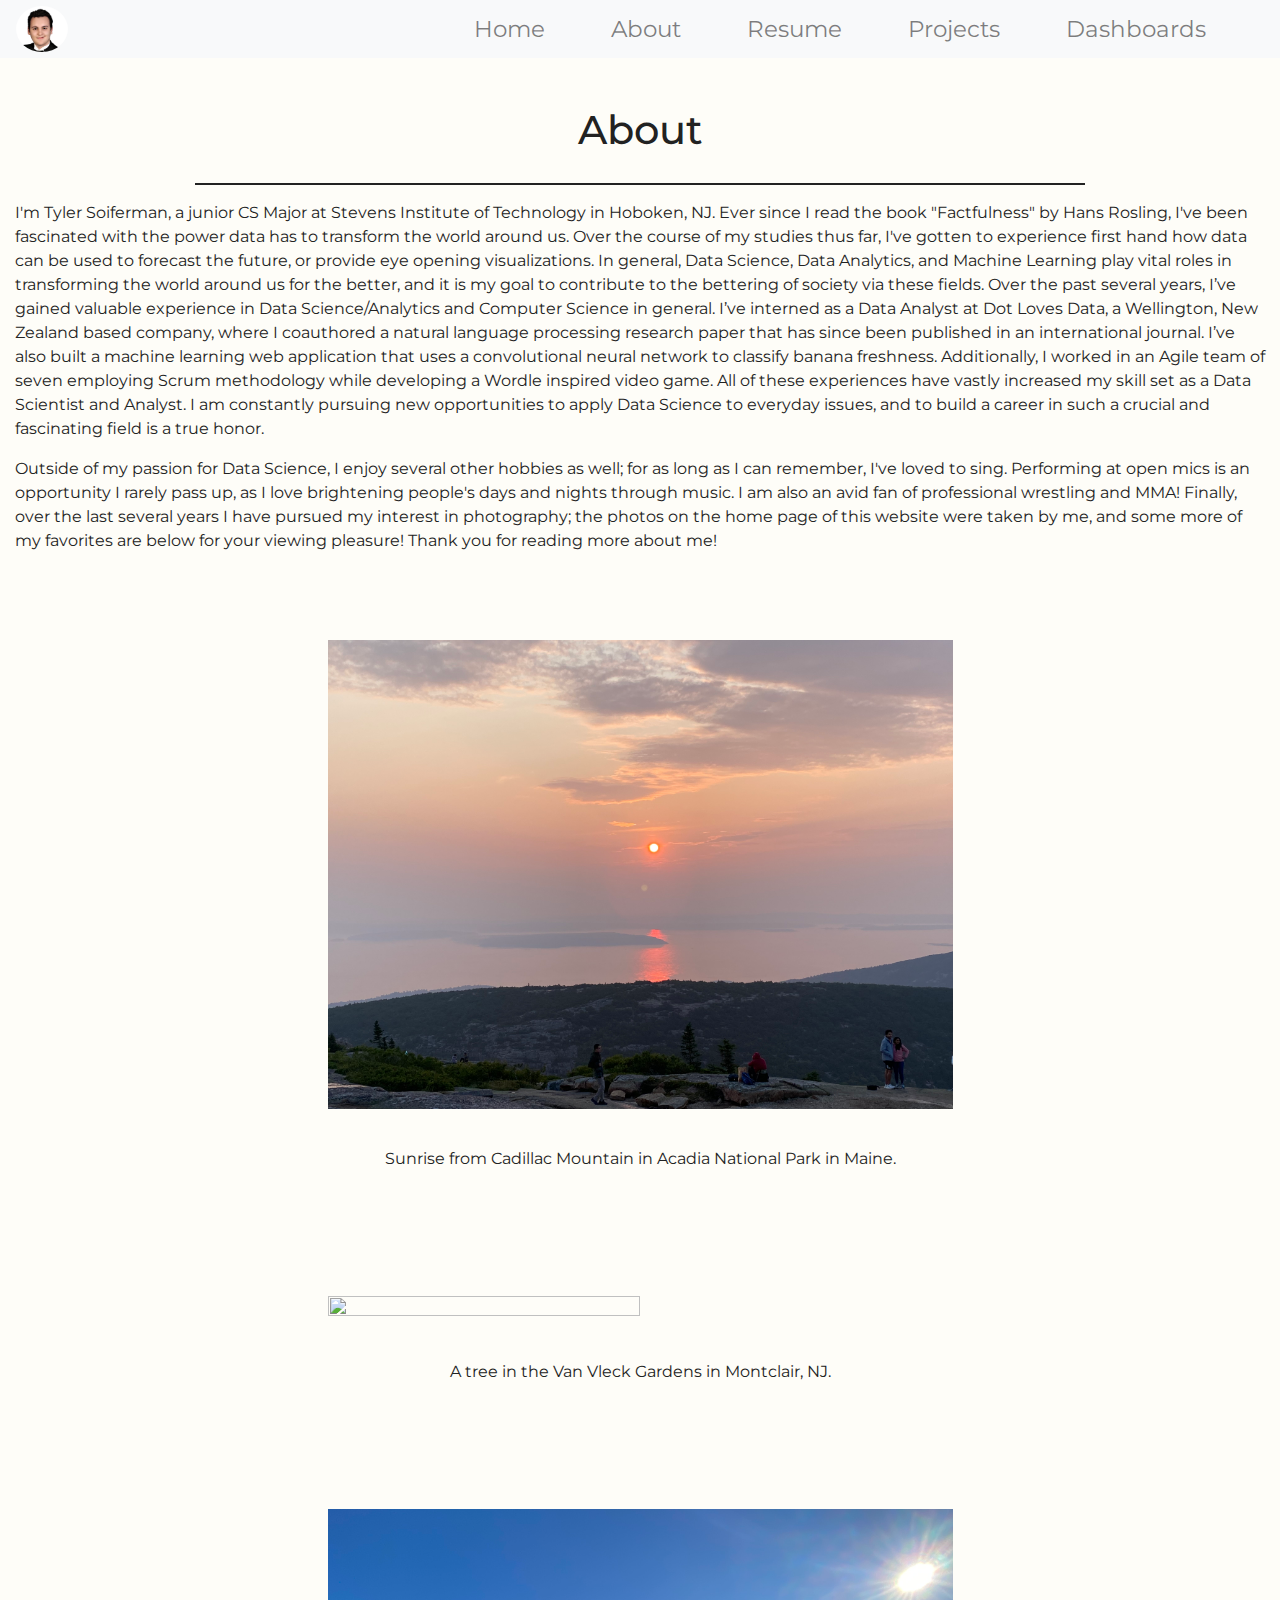
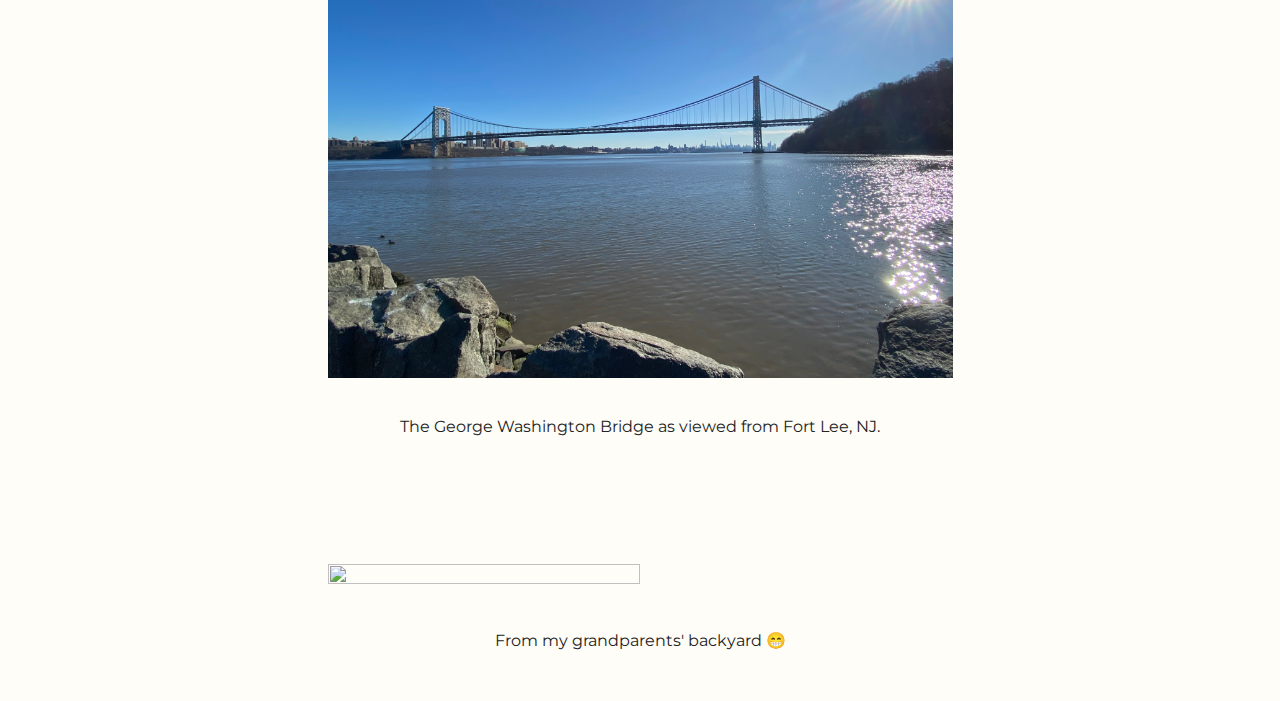
==== about.html @ bee8f0e6 "changes made" ====
<!DOCTYPE html>
<html lang="en">
<head>
	<meta charset="utf-8">
	<meta name="viewport" content="width=device-width, initial-scale=1">
	<title>Tyler Soiferman</title>
	<link rel="stylesheet" href="https://maxcdn.bootstrapcdn.com/bootstrap/4.0.0/css/bootstrap.min.css">
	<script src="https://ajax.googleapis.com/ajax/libs/jquery/3.3.1/jquery.min.js"></script>
	<script src="https://cdnjs.cloudflare.com/ajax/libs/popper.js/1.12.9/umd/popper.min.js"></script>
	<script src="https://maxcdn.bootstrapcdn.com/bootstrap/4.0.0/js/bootstrap.min.js"></script>
	<script src="https://use.fontawesome.com/releases/v5.0.8/js/all.js"></script>
	<link href="style.css" rel="stylesheet">
</head>
<body>

<nav class="navbar navbar-expand-md navbar-light bg-light sticky-top">
<div class="container-fluid">
	<a class="navbar-brand" href="#"><img src="Images/profile (2).PNG"></a>
	<button class="navbar-toggler" type="button" data-toggle="collapse"
	data-target="#navbarResponsive">
		<span class="navbar-toggler-icon"></span>
	</button>
	<div class="collapse navbar-collapse" id="navbarResponsive">
		<ul class="navbar-nav ml-auto">
			<li class="nav-item">
				<a class="nav-link" href="index.html">Home</a>
			</li>
			<li class="nav-item">
				<a class="nav-link" href="#">About</a>
			</li>
			<li class="nav-item">
				<a class="nav-link" href="resume.html">Resume</a>
			</li>
			<li class="nav-item">
				<a class="nav-link" href="projects.html">Projects</a>
			</li>
			<li class="nav-item">
				<a class="nav-link" href="dashboards.html">Dashboards</a>
			</li>
		</ul>
	</div>
</div>
</nav>

<div class="container-fluid padding">
    <div class="row welcome text-center">
        <div class="col-12">
            <h1 class="diplay-4">About</h1>
        </div>
        <hr>
    </div>
    <div class="about-blurbs">
        <p class="about-section1">I'm Tyler Soiferman, a junior CS Major at Stevens Institute of Technology in Hoboken, NJ. Ever since I read the book "Factfulness" by Hans Rosling, I've been fascinated with the power data has to transform the world around us. Over the course of my studies thus far, I've gotten to experience first hand how data can be used to forecast the future, or provide eye opening visualizations. In general, Data Science, Data Analytics, and Machine Learning play vital roles in transforming the world around us for the better, and it is my goal to contribute to the bettering of society via these fields. Over the past several years, I’ve gained valuable experience in Data Science/Analytics and Computer Science in general. I’ve interned as a Data Analyst at Dot Loves Data, a Wellington, New Zealand based company, where I coauthored a natural language processing research paper that has since been published in an international journal. I’ve also built a machine learning web application that uses a convolutional neural network to classify banana freshness. Additionally, I worked in an Agile team of seven employing Scrum methodology while developing a Wordle inspired video game. All of these experiences have vastly increased my skill set as a Data Scientist and Analyst. I am constantly pursuing new opportunities to apply Data Science to everyday issues, and to build a career in such a crucial and fascinating field is a true honor.</p>
        <p class="about-section2">Outside of my passion for Data Science, I enjoy several other hobbies as well; for as long as I can remember, I've loved to sing. Performing at open mics is an opportunity I rarely pass up, as I love brightening people's days and nights through music. I am also an avid fan of professional wrestling and MMA! Finally, over the last several years I have pursued my interest in photography; the photos on the home page of this website were taken by me, and some more of my favorites are below for your viewing pleasure! Thank you for reading more about me!</p>
        <div class="the_img1"><img class="add-img" src="Images/Sunset.jpg"></div>
        <p class="caption">Sunrise from Cadillac Mountain in Acadia National Park in Maine.</p>
        <div class="the_img3"><img class="add-img" src="Images/IMG_1272.jpg"></div>
        <p class="caption">A tree in the Van Vleck Gardens in Montclair, NJ.</p>
        <div class="the_img2"><img class="add-img" src="Images/IMG_1637.jpg"></div>
        <p class="caption">The George Washington Bridge as viewed from Fort Lee, NJ.</p>
        <div class="the_img4"><img class="add-img" src="Images/IMG_0801[39].jpg"></div>
        <p class="caption">From my grandparents' backyard 😁</p>
    </div>
    
    </div>

</body>
</html>
---- style.css ----
@import url('https://fonts.googleapis.com/css2?family=Montserrat:wght@500&display=swap');

html, body {
  height: 100%;
  width: 100%;
  font-family: Montserrat, sans-serif;;
  color: #222;
  background-color: #fefdf8;
}

.dashheader {
  display: flex;
  justify-content: center;
}

.dashboard {
  display: flex;
  justify-content: center;
}

.stockD {
  display: flex;
  justify-content: center;
  height: 400px;
  width: 650px;
}

.card-text-header {
  font-size: 1.5em;
  font-weight: bold;
}

.resume-png {
  display: block;
  margin-left: auto;
  margin-right: auto;
  width: 50%;
}

.add-img {
  display: block;
  margin-left: auto;
  margin-right: auto;
  height: 50%;
  width: 50%;
}

.caption {
  text-align: center;
}

.the_img1 {
  margin-top: 7%;
  margin-bottom: 3%;
}

.the_img2 {
  margin-top: 10%;
  margin-bottom: 3%;
}

.the_img3 {
  margin-top: 10%;
  margin-bottom: 3%;
}

.the_img4 {
  margin-top: 10%;
  margin-bottom: 3%;
}

.navbar {
  padding: .05rem;
}
.navbar-nav li {
  padding-right: 50px;
  color: #000;
}
.nav-link {
  font-size: 1.45em !important;
  color: #000;
}

.navbar-brand img {
  position: relative;
  width: 12%;
  height: 12%;
  top: 0.5%;
  border-radius: 50%;
}

.carousel-inner img {
  width: 100%;
  height: 100%;
}
.carousel-caption {
  position: absolute;
  top: 60%;
  transform: translateY(-60%)
}
.carousel-caption h1 {
  font-size: 350%;
  text-shadow: 2px 2px 10px #000;
  text-emphasis: 50px;
  background-color: rgba(0, 0, 0, 0.612);
}
.carousel-caption h3 {
  font-size: 200%;
  font-weight: 500;
  text-shadow: 2px 2px 10px #000;
  padding-bottom: 1rem;
  background-color: rgba(0, 0, 0, 0.612);
}

.btn {
  background-color: #222;
  border: 1px solid #fff;
}

.btn:hover {
  background-color: rgb(103, 96, 96);
  border: 1px solid #fff;
}


.jumbotron {
  background-color: #222;
  padding: 0.5rem;
  border-radius: 0;
}
.padding {
  padding-bottom: 2rem;
}
.welcome {
  width: 75%;
  margin: 0 auto;
  padding-top: 2rem;
}
.welcome hr {
  border-top: 2px solid #222;
  width: 95%;
  margin-top: .3rem;
  margin-bottom: 1rem;
}
.fa-globe {
  color: rgb(32, 35, 235)
}
.fa-chart-bar {
  color: rgb(37, 179, 37)
}
.fa-briefcase {
  color: rgb(151, 76, 6)
}
.fa-globe, .fa-chart-bar, .fa-briefcase {
  font-size: 4em;
  margin: 1rem;
}

.col-lg-6 img {
  border-radius: 50px;
}

.social a {
  font-size: 4.5em;
  padding: 3rem;
}
.fa-github {
  color: #000;
}
.fa-linkedin {
  color: rgb(22, 115, 238);
}
.fa-envelope {
  color: rgb(7, 47, 100);
}
.fa-github:hover,
.fa-linkedin:hover,
.fa-envelope:hover {
  color: #d5d5d5
}
footer {
  background-color: #222;
  color: #fff;
}
hr.light {
  border-top: 1px solid #d5d5d5;
  width: 75%;
  margin-top: 0.8rem;
  margin-bottom: 1rem;
}





/*---Media Queries --*/
@media (max-width: 992px) {
  .navbar-brand img {
    position: relative;
    width: 50%;
    height: 50%;
    top: 0.5%;
    border-radius: 50%;
  }
  .social a {
    font-size: 4em;
    padding: 2rem;
  }
  }
@media (max-width: 768px) {
  .navbar {
    padding: .5rem;
  }
  .navbar-brand img {
    display: none;
  }
  .carousel-caption {
    top: 45%;
  }
  .carousel-caption h1 {
    font-size: 300%;
  }
  .carousel-caption h3 {
    font-size: 150%;
    font-weight: 500;
  }
  .carousel-caption .btn {
    font-size: 95%;
    padding: 8px 14px;
  }
  .display-4 {
    font-size: 200%;
  }
  .social a {
    font-size: 2.5em;
    padding: 1.2rem;
  }
  .stockD {
    display: flex;
    justify-content: center;
    height: 300px;
    width: 400px;
  }
}
@media (max-width: 576px) {
  .navbar {
    padding: .5rem;
  }
  .navbar-brand img {
    display: none;
  }
  .carousel-caption {
    top: 40%;
  }
  .carousel-caption h1 {
    font-size: 250%;
  }
  .carousel-caption h3 {
    font-size: 110%;
    font-weight: 500;
  }
  .carousel-caption .btn {
    font-size: 90%;
    padding: 4px 8px;
  }
  .carousel-indicators {
    display: none;
  }
  .display-4 {
    font-size: 160%;
  }
  .social a {
    font-size: 3.0em;
    padding: 0.7rem;
  }
  .stockD {
    display: flex;
    justify-content: center;
    height: 300px;
    width: 400px;
  }
}

.carousel-item {
  transition: -webkit-transform 0.5s ease;
  transition: transform 0.5s ease;
  transition: transform 0.5s ease, -webkit-transform 0.5s ease;
  -webkit-backface-visibility: visible;
  backface-visibility: visible;
}

figure {
  position: relative;
  width: 100%;
  height: 60%;
  margin: 0!important;
}
.fixed-wrap {
  clip: rect(0, auto, auto, 0);
  position: absolute;
  top: 0;
  left: 0;
  width: 100%;
  height: 100%;
}
#fixed {
  background-image: url('img/mac.png');
  position: fixed;
  display: block;
  top: 0;
  left: 0;
  width: 100%;
  height: 100%;
  background-size: cover;
  background-position: center center;
  -webkit-transform: translateZ(0);
          transform: translateZ(0);
  will-change: transform;
}

[class*="col-"] {
    padding: 1rem;
}
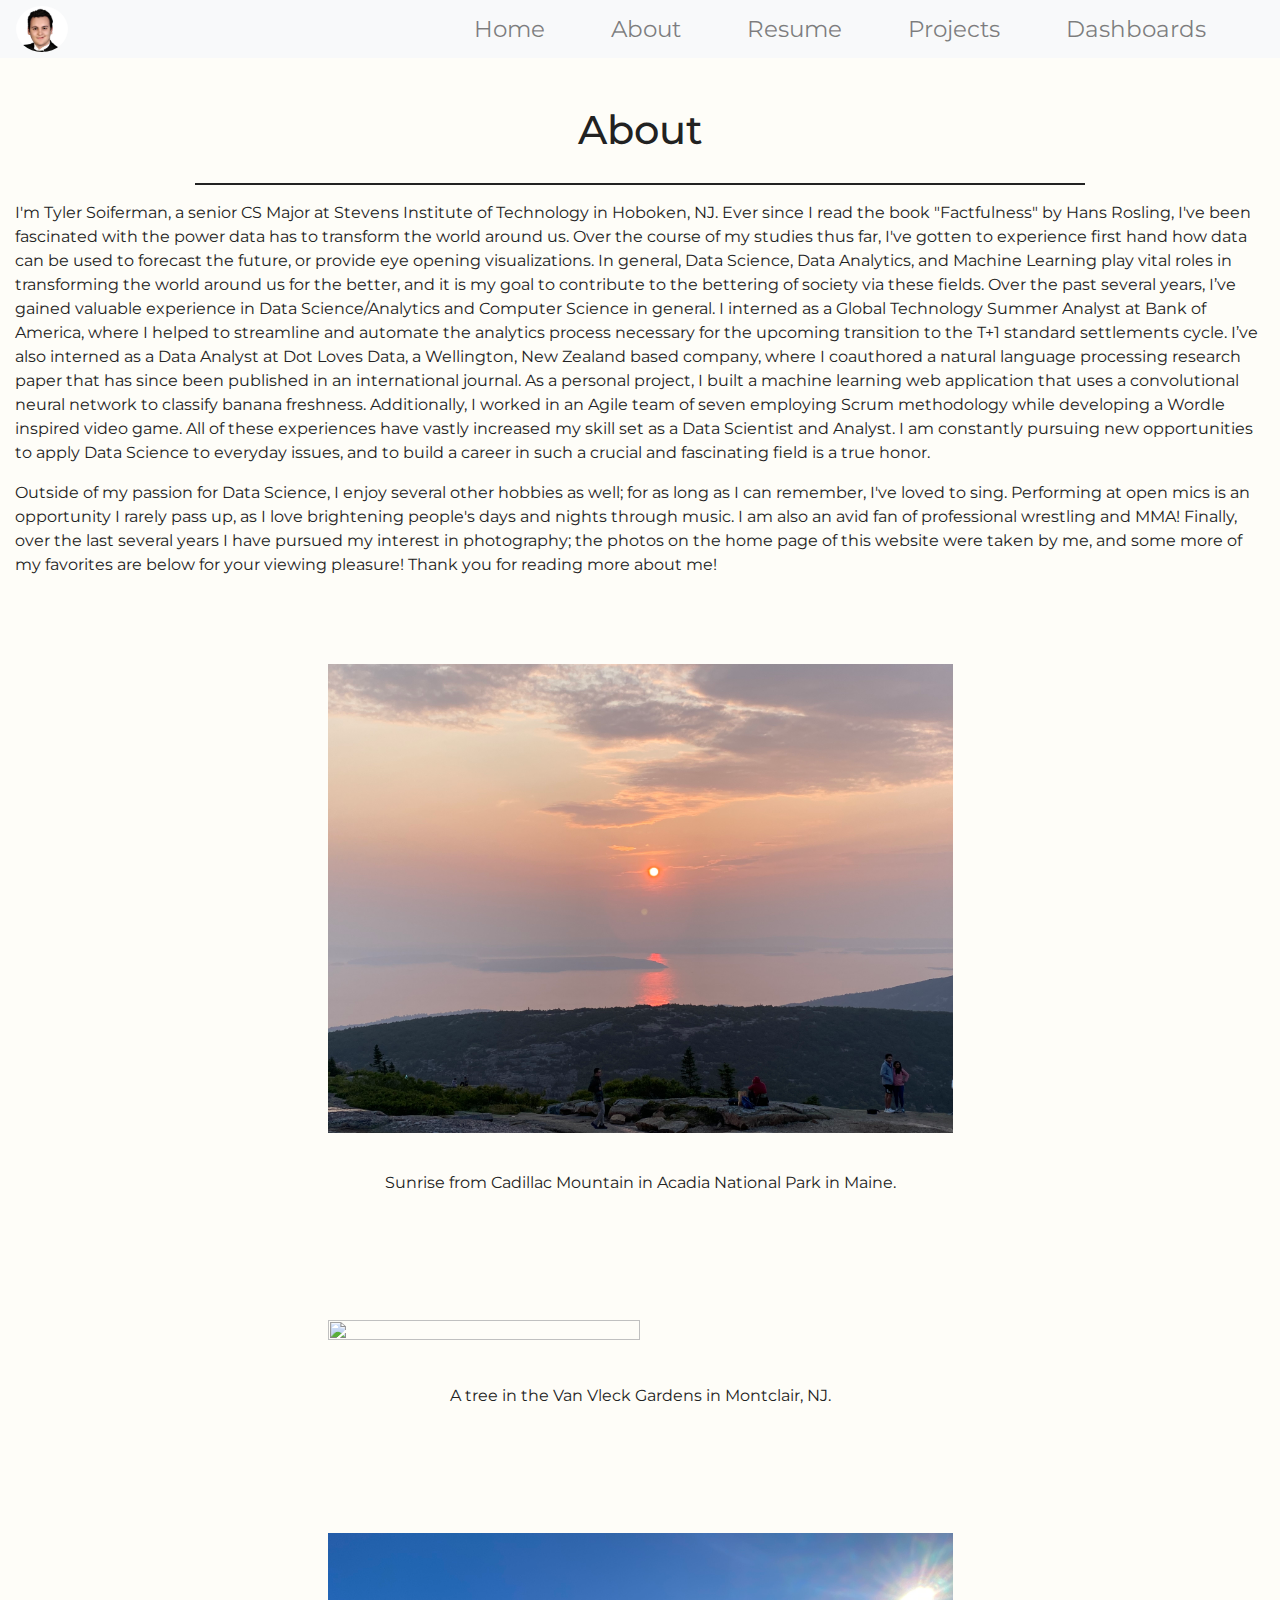
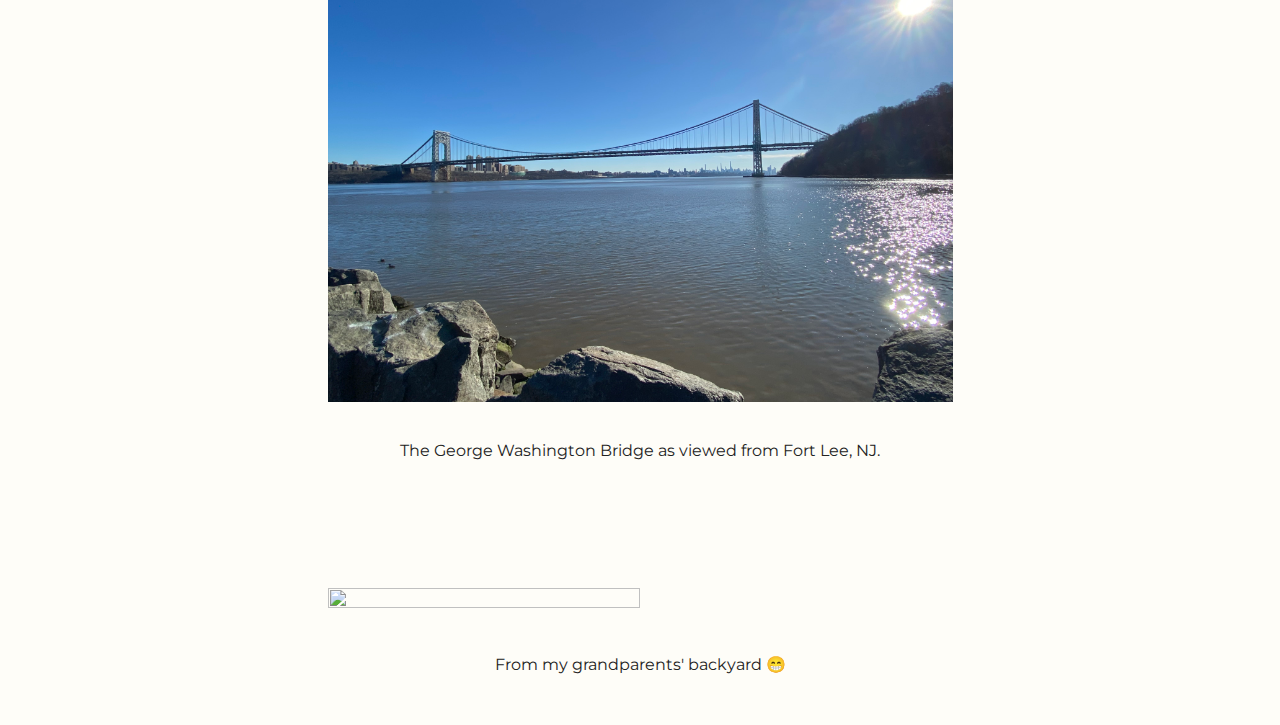
==== commit f5ddfa6d: "changed about page" ====
--- a/about.html
+++ b/about.html
@@ -50,7 +50,7 @@
         <hr>
     </div>
     <div class="about-blurbs">
-        <p class="about-section1">I'm Tyler Soiferman, a junior CS Major at Stevens Institute of Technology in Hoboken, NJ. Ever since I read the book "Factfulness" by Hans Rosling, I've been fascinated with the power data has to transform the world around us. Over the course of my studies thus far, I've gotten to experience first hand how data can be used to forecast the future, or provide eye opening visualizations. In general, Data Science, Data Analytics, and Machine Learning play vital roles in transforming the world around us for the better, and it is my goal to contribute to the bettering of society via these fields. Over the past several years, I’ve gained valuable experience in Data Science/Analytics and Computer Science in general. I’ve interned as a Data Analyst at Dot Loves Data, a Wellington, New Zealand based company, where I coauthored a natural language processing research paper that has since been published in an international journal. I’ve also built a machine learning web application that uses a convolutional neural network to classify banana freshness. Additionally, I worked in an Agile team of seven employing Scrum methodology while developing a Wordle inspired video game. All of these experiences have vastly increased my skill set as a Data Scientist and Analyst. I am constantly pursuing new opportunities to apply Data Science to everyday issues, and to build a career in such a crucial and fascinating field is a true honor.</p>
+        <p class="about-section1">I'm Tyler Soiferman, a senior CS Major at Stevens Institute of Technology in Hoboken, NJ. Ever since I read the book "Factfulness" by Hans Rosling, I've been fascinated with the power data has to transform the world around us. Over the course of my studies thus far, I've gotten to experience first hand how data can be used to forecast the future, or provide eye opening visualizations. In general, Data Science, Data Analytics, and Machine Learning play vital roles in transforming the world around us for the better, and it is my goal to contribute to the bettering of society via these fields. Over the past several years, I’ve gained valuable experience in Data Science/Analytics and Computer Science in general. I interned as a Global Technology Summer Analyst at Bank of America, where I helped to streamline and automate the analytics process necessary for the upcoming transition to the T+1 standard settlements cycle. I’ve also interned as a Data Analyst at Dot Loves Data, a Wellington, New Zealand based company, where I coauthored a natural language processing research paper that has since been published in an international journal. As a personal project, I built a machine learning web application that uses a convolutional neural network to classify banana freshness. Additionally, I worked in an Agile team of seven employing Scrum methodology while developing a Wordle inspired video game. All of these experiences have vastly increased my skill set as a Data Scientist and Analyst. I am constantly pursuing new opportunities to apply Data Science to everyday issues, and to build a career in such a crucial and fascinating field is a true honor.</p>
         <p class="about-section2">Outside of my passion for Data Science, I enjoy several other hobbies as well; for as long as I can remember, I've loved to sing. Performing at open mics is an opportunity I rarely pass up, as I love brightening people's days and nights through music. I am also an avid fan of professional wrestling and MMA! Finally, over the last several years I have pursued my interest in photography; the photos on the home page of this website were taken by me, and some more of my favorites are below for your viewing pleasure! Thank you for reading more about me!</p>
         <div class="the_img1"><img class="add-img" src="Images/Sunset.jpg"></div>
         <p class="caption">Sunrise from Cadillac Mountain in Acadia National Park in Maine.</p>
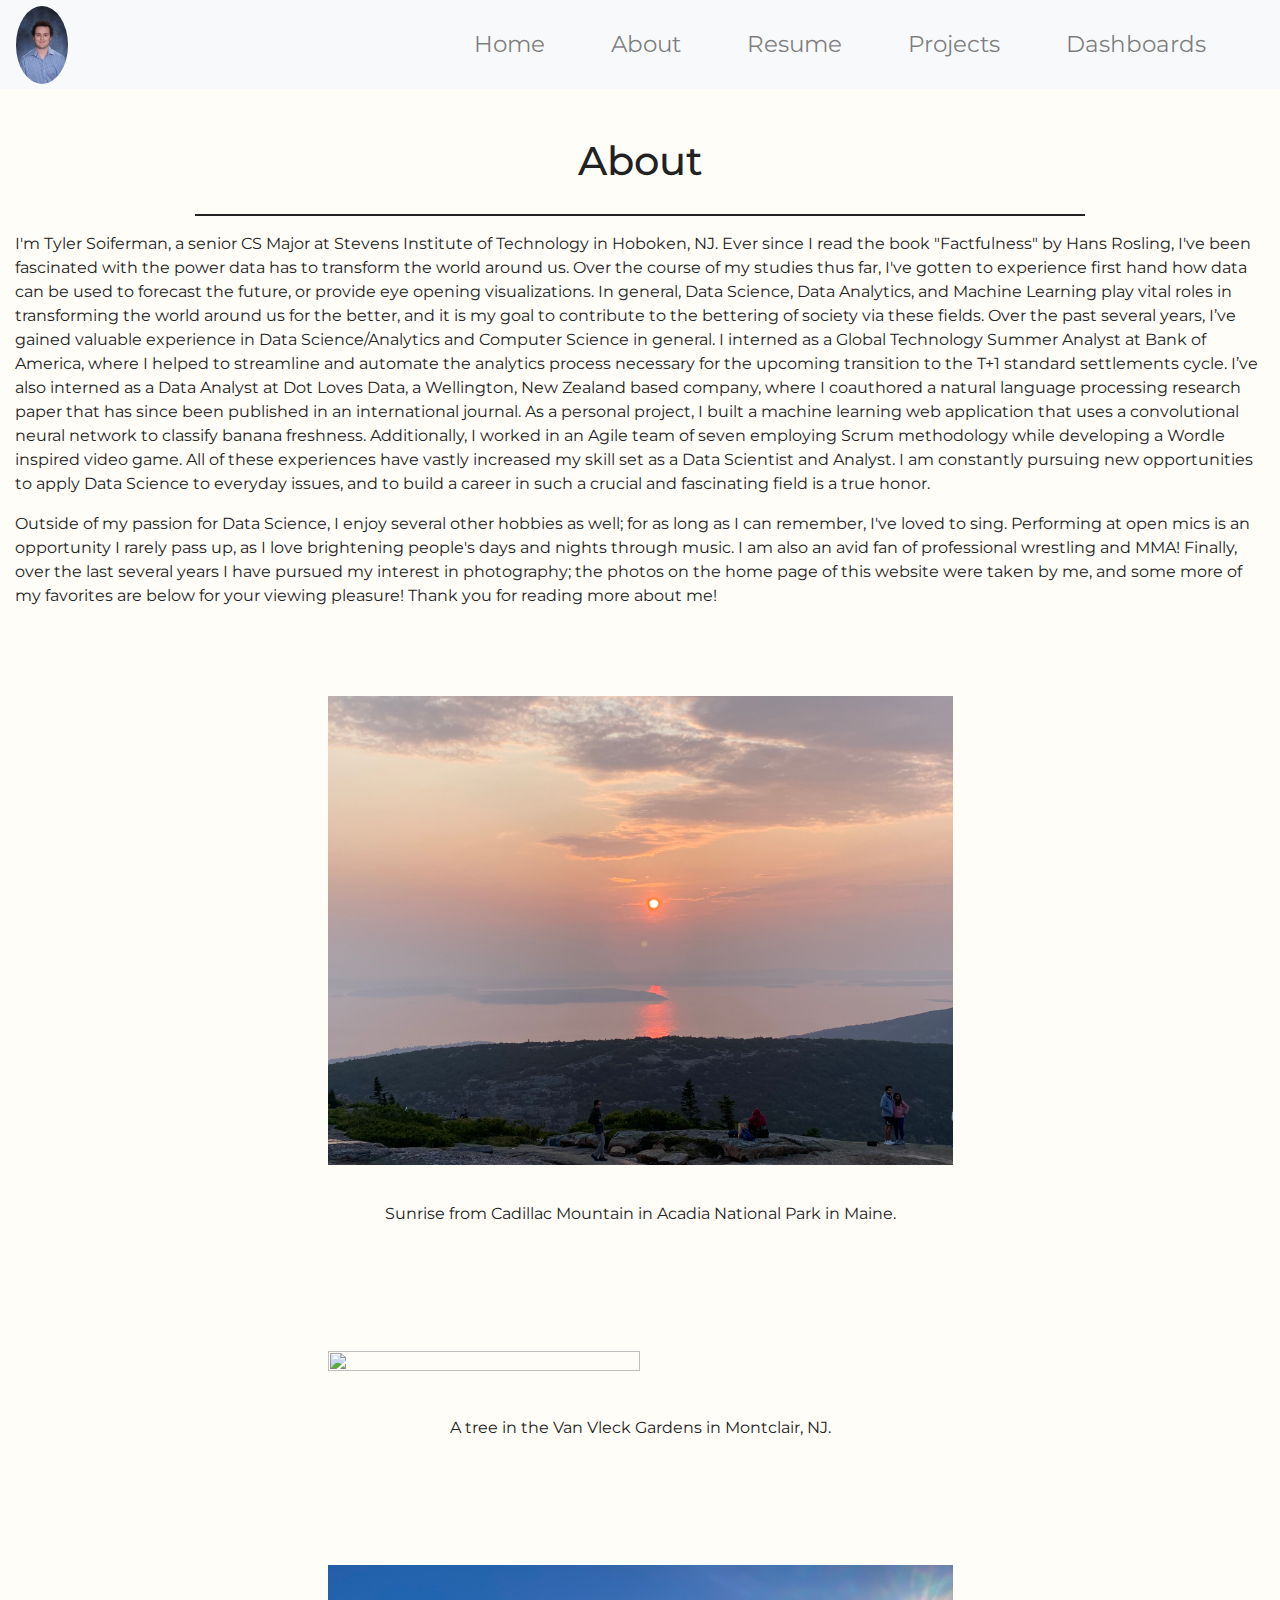
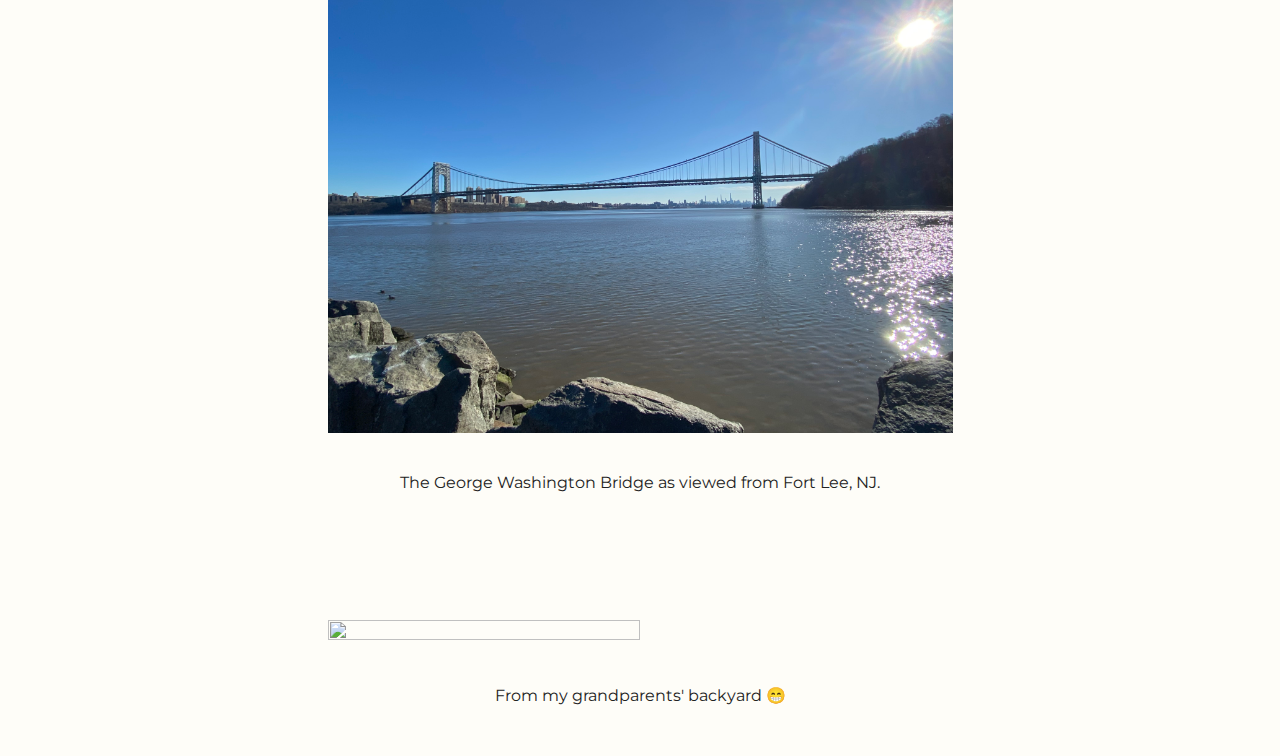
==== commit d7420f27: "Update about.html" ====
--- a/about.html
+++ b/about.html
@@ -15,7 +15,7 @@
 
 <nav class="navbar navbar-expand-md navbar-light bg-light sticky-top">
 <div class="container-fluid">
-	<a class="navbar-brand" href="#"><img src="Images/profile (2).PNG"></a>
+	<a class="navbar-brand" href="#"><img src="Images/94601975_qwuozte14o.jpg"></a>
 	<button class="navbar-toggler" type="button" data-toggle="collapse"
 	data-target="#navbarResponsive">
 		<span class="navbar-toggler-icon"></span>
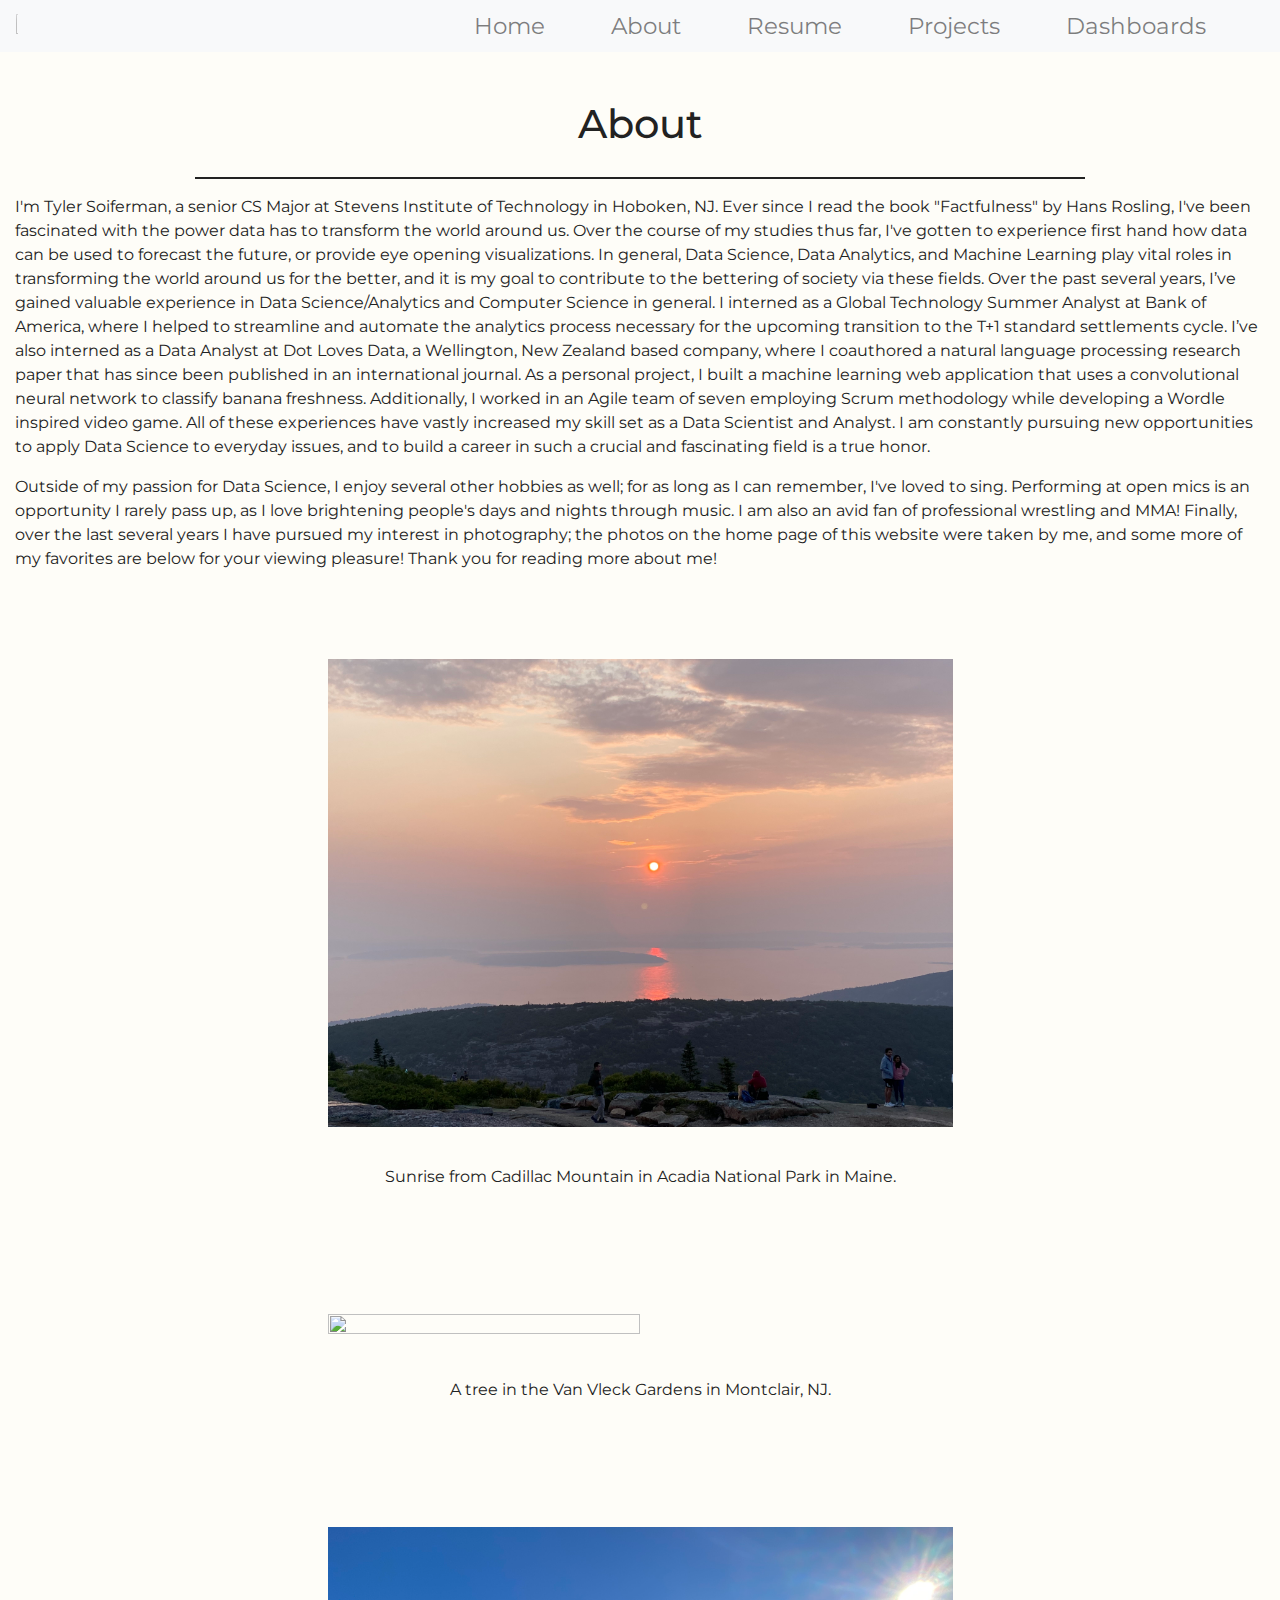
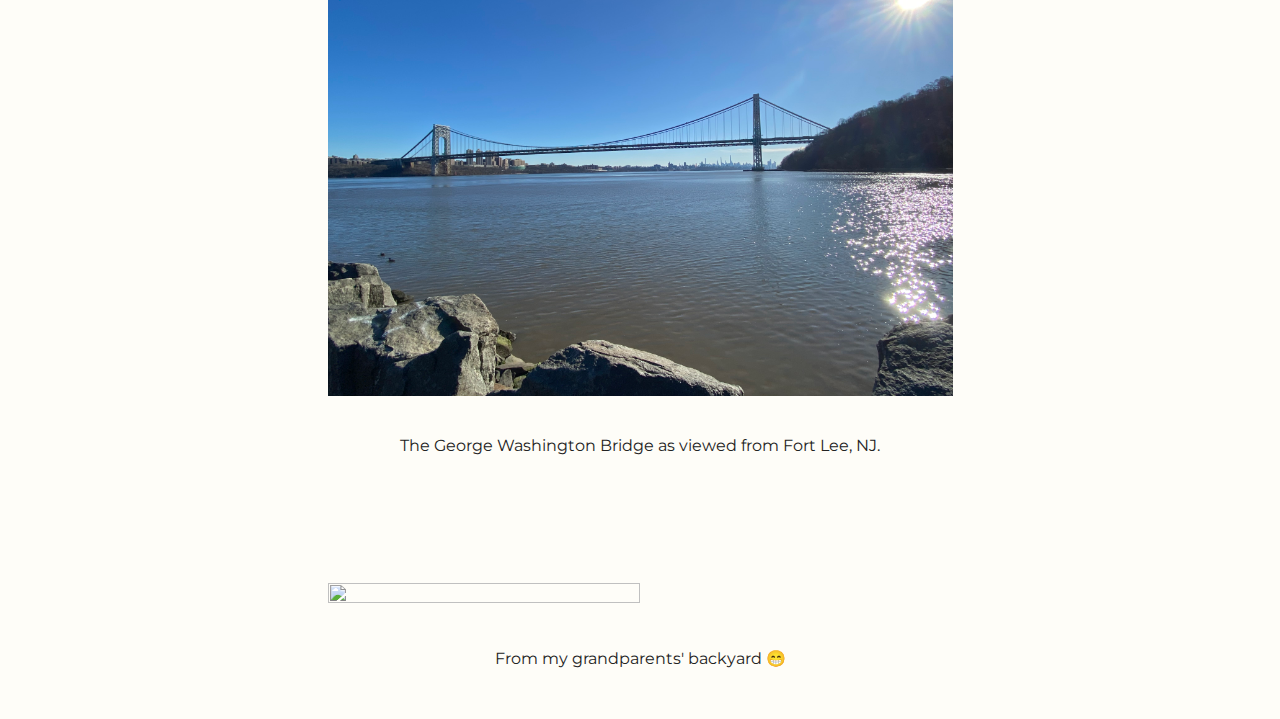
==== commit 5a37b5fc: "Update about.html" ====
--- a/about.html
+++ b/about.html
@@ -15,7 +15,7 @@
 
 <nav class="navbar navbar-expand-md navbar-light bg-light sticky-top">
 <div class="container-fluid">
-	<a class="navbar-brand" href="#"><img src="Images/94601975_qwuozte14o.jpg"></a>
+	<a class="navbar-brand" href="#"><img src="Profile Pic.jpg" class="profile_pic"></a>
 	<button class="navbar-toggler" type="button" data-toggle="collapse"
 	data-target="#navbarResponsive">
 		<span class="navbar-toggler-icon"></span>
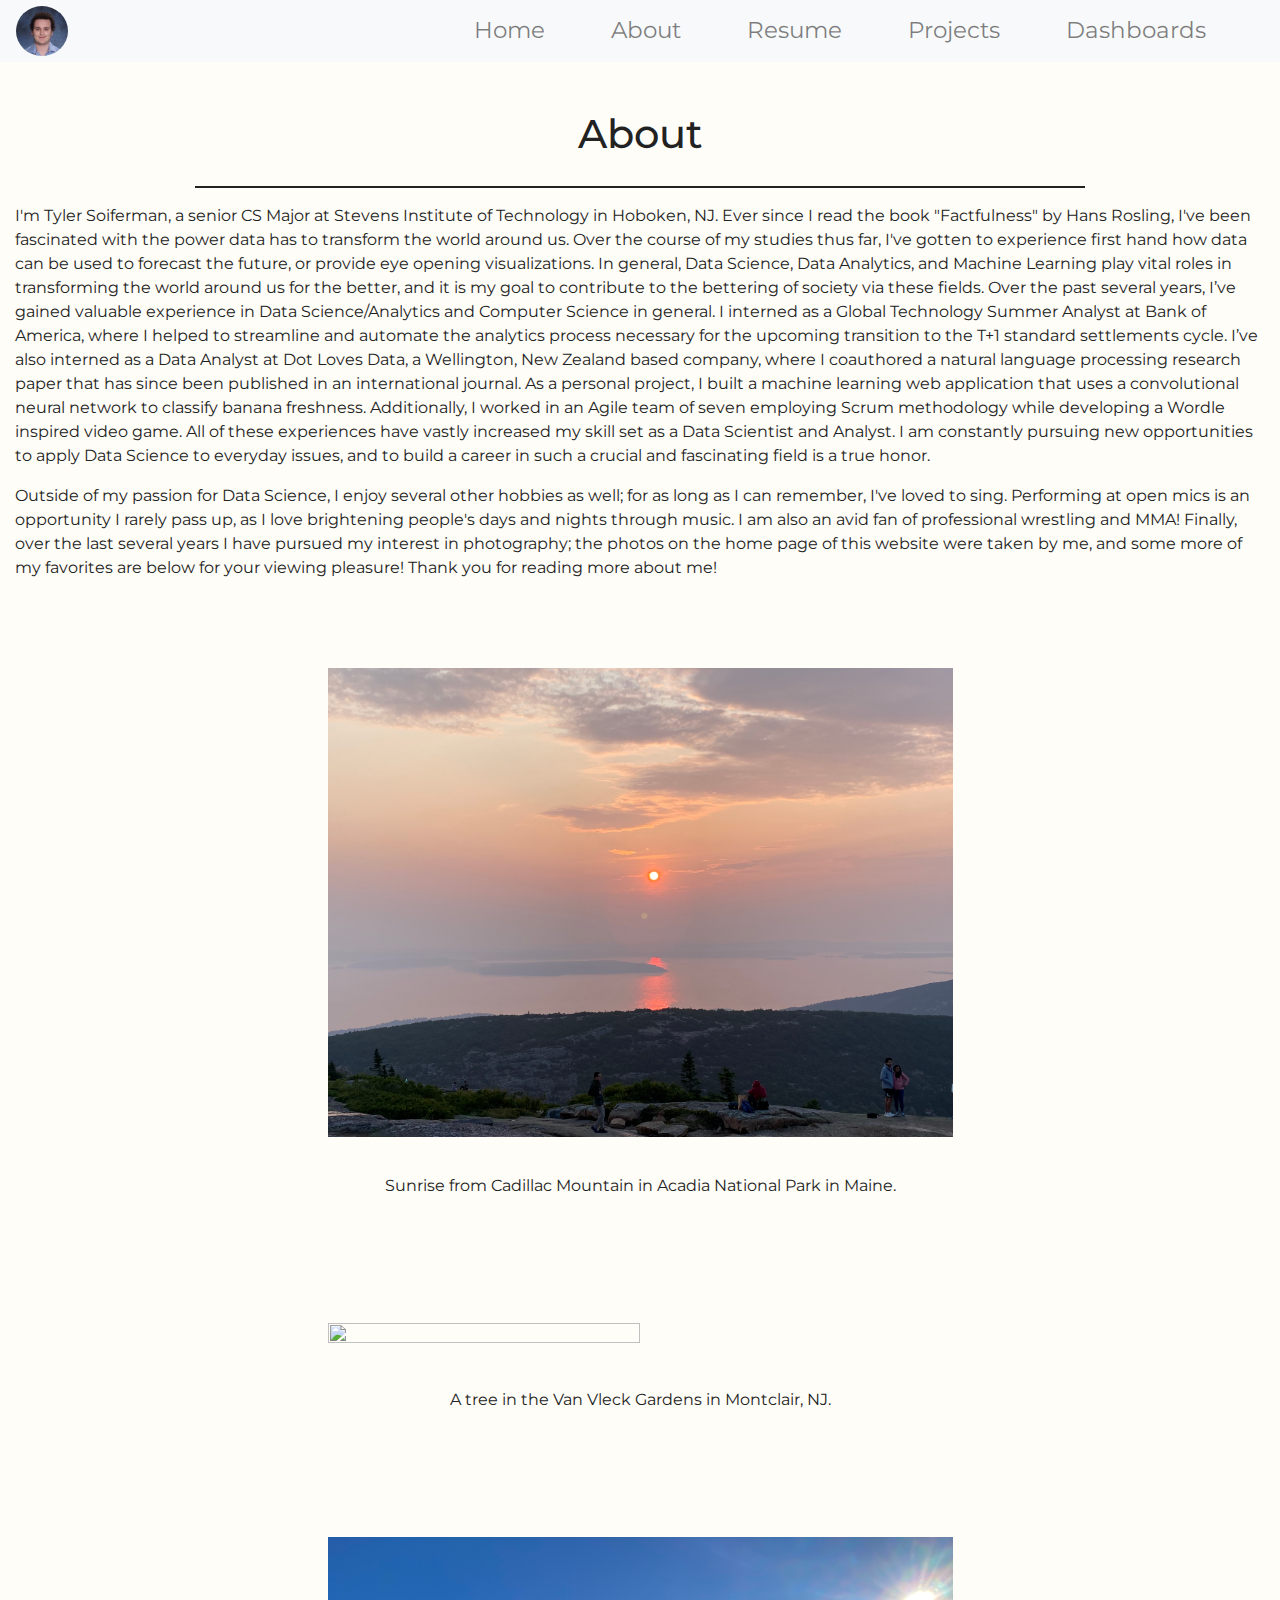
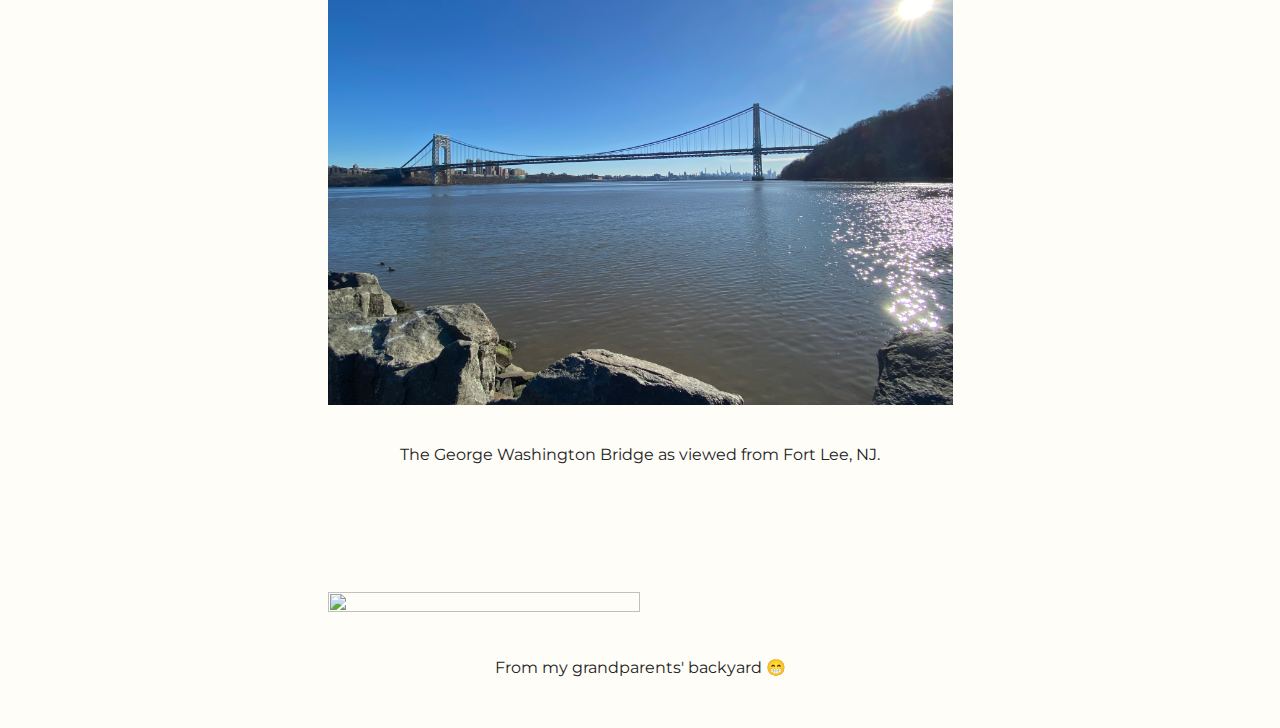
==== commit 4ba8aecc: "Update about.html" ====
--- a/about.html
+++ b/about.html
@@ -15,7 +15,7 @@
 
 <nav class="navbar navbar-expand-md navbar-light bg-light sticky-top">
 <div class="container-fluid">
-	<a class="navbar-brand" href="#"><img src="Profile Pic.jpg" class="profile_pic"></a>
+	<a class="navbar-brand" href="#"><img src="Images/Profile Pic.jpg" class="profile_pic"></a>
 	<button class="navbar-toggler" type="button" data-toggle="collapse"
 	data-target="#navbarResponsive">
 		<span class="navbar-toggler-icon"></span>
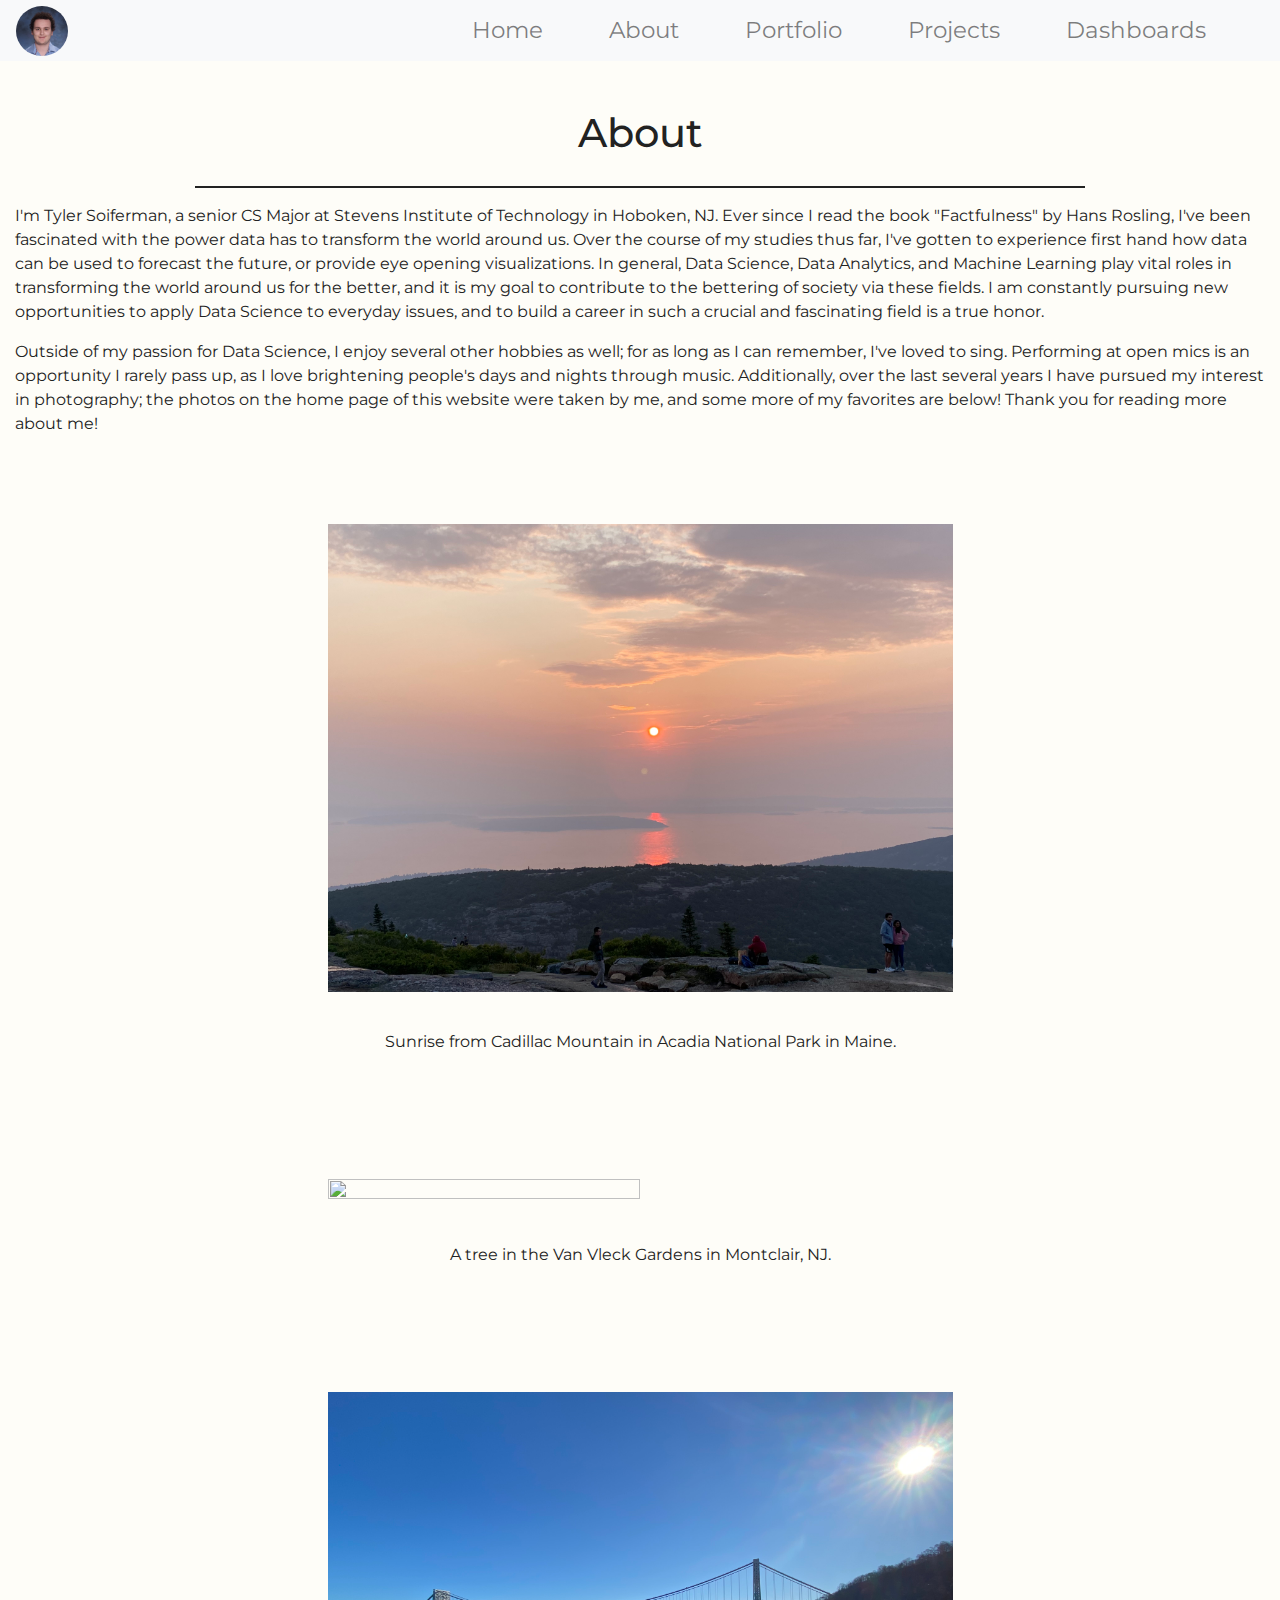
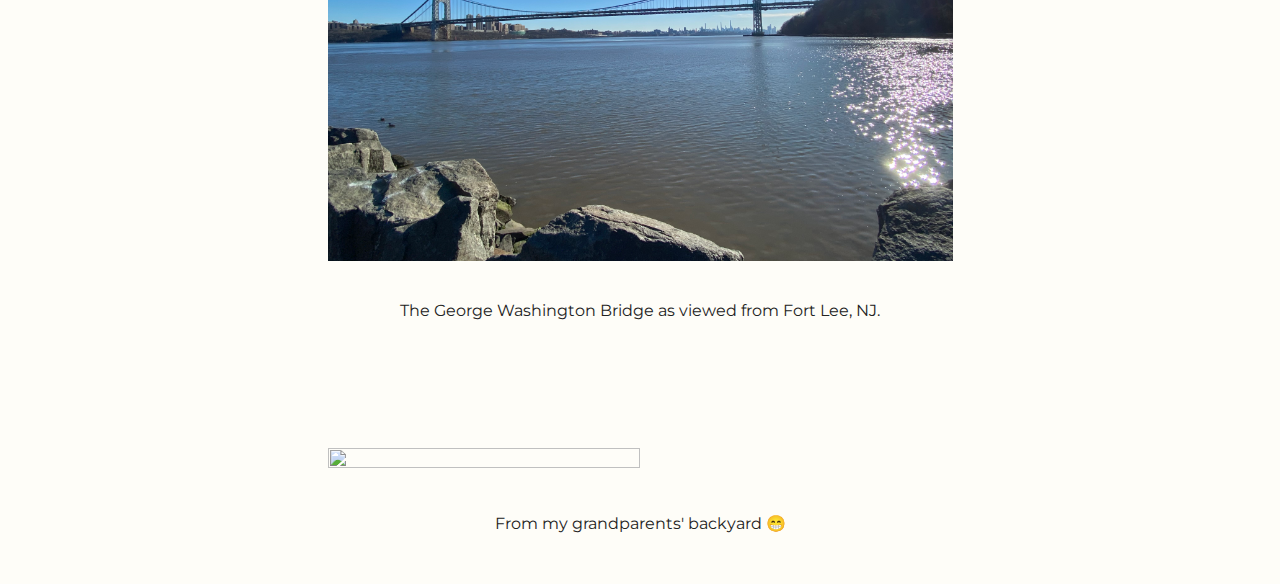
==== commit 09619e03: "Updated website" ====
--- a/about.html
+++ b/about.html
@@ -29,7 +29,7 @@
 				<a class="nav-link" href="#">About</a>
 			</li>
 			<li class="nav-item">
-				<a class="nav-link" href="resume.html">Resume</a>
+				<a class="nav-link" href="resume.html">Portfolio</a>
 			</li>
 			<li class="nav-item">
 				<a class="nav-link" href="projects.html">Projects</a>
@@ -50,8 +50,8 @@
         <hr>
     </div>
     <div class="about-blurbs">
-        <p class="about-section1">I'm Tyler Soiferman, a senior CS Major at Stevens Institute of Technology in Hoboken, NJ. Ever since I read the book "Factfulness" by Hans Rosling, I've been fascinated with the power data has to transform the world around us. Over the course of my studies thus far, I've gotten to experience first hand how data can be used to forecast the future, or provide eye opening visualizations. In general, Data Science, Data Analytics, and Machine Learning play vital roles in transforming the world around us for the better, and it is my goal to contribute to the bettering of society via these fields. Over the past several years, I’ve gained valuable experience in Data Science/Analytics and Computer Science in general. I interned as a Global Technology Summer Analyst at Bank of America, where I helped to streamline and automate the analytics process necessary for the upcoming transition to the T+1 standard settlements cycle. I’ve also interned as a Data Analyst at Dot Loves Data, a Wellington, New Zealand based company, where I coauthored a natural language processing research paper that has since been published in an international journal. As a personal project, I built a machine learning web application that uses a convolutional neural network to classify banana freshness. Additionally, I worked in an Agile team of seven employing Scrum methodology while developing a Wordle inspired video game. All of these experiences have vastly increased my skill set as a Data Scientist and Analyst. I am constantly pursuing new opportunities to apply Data Science to everyday issues, and to build a career in such a crucial and fascinating field is a true honor.</p>
-        <p class="about-section2">Outside of my passion for Data Science, I enjoy several other hobbies as well; for as long as I can remember, I've loved to sing. Performing at open mics is an opportunity I rarely pass up, as I love brightening people's days and nights through music. I am also an avid fan of professional wrestling and MMA! Finally, over the last several years I have pursued my interest in photography; the photos on the home page of this website were taken by me, and some more of my favorites are below for your viewing pleasure! Thank you for reading more about me!</p>
+        <p class="about-section1">I'm Tyler Soiferman, a senior CS Major at Stevens Institute of Technology in Hoboken, NJ. Ever since I read the book "Factfulness" by Hans Rosling, I've been fascinated with the power data has to transform the world around us. Over the course of my studies thus far, I've gotten to experience first hand how data can be used to forecast the future, or provide eye opening visualizations. In general, Data Science, Data Analytics, and Machine Learning play vital roles in transforming the world around us for the better, and it is my goal to contribute to the bettering of society via these fields. I am constantly pursuing new opportunities to apply Data Science to everyday issues, and to build a career in such a crucial and fascinating field is a true honor.</p>
+        <p class="about-section2">Outside of my passion for Data Science, I enjoy several other hobbies as well; for as long as I can remember, I've loved to sing. Performing at open mics is an opportunity I rarely pass up, as I love brightening people's days and nights through music. Additionally, over the last several years I have pursued my interest in photography; the photos on the home page of this website were taken by me, and some more of my favorites are below! Thank you for reading more about me!</p>
         <div class="the_img1"><img class="add-img" src="Images/Sunset.jpg"></div>
         <p class="caption">Sunrise from Cadillac Mountain in Acadia National Park in Maine.</p>
         <div class="the_img3"><img class="add-img" src="Images/IMG_1272.jpg"></div>
--- a/style.css
+++ b/style.css
@@ -189,9 +189,43 @@
   margin-bottom: 1rem;
 }
 
-
-
-
+/*.container-fluid-padding {
+  position: absolute;
+  top: 50%;
+  left: 50%;
+  transform: translate(-50%, -50%);
+  text-align: center;
+  padding: 20px;
+  border: 1px solid #333;
+}*/
+
+.container-fluid-padding {
+  display: flex;
+  flex-direction: column;
+  text-align: center;
+  align-items: center;
+  justify-content: center;
+  min-height: 100vh; /* Ensure the container takes at least the full height of the viewport */
+  box-sizing: border-box;
+  padding: 20px;
+  border: 1px solid #333;
+  line-height: 1.2;
+}
+
+
+.centered-bullets {
+  text-align: center;
+}
+
+.centered-bullets ul {
+  list-style-position: inside;
+  padding-left: 0;
+}
+
+.container-fluid-padding h1,
+.container-fluid-padding h2 {
+    font-weight: bold;
+}
 
 /*---Media Queries --*/
 @media (max-width: 992px) {
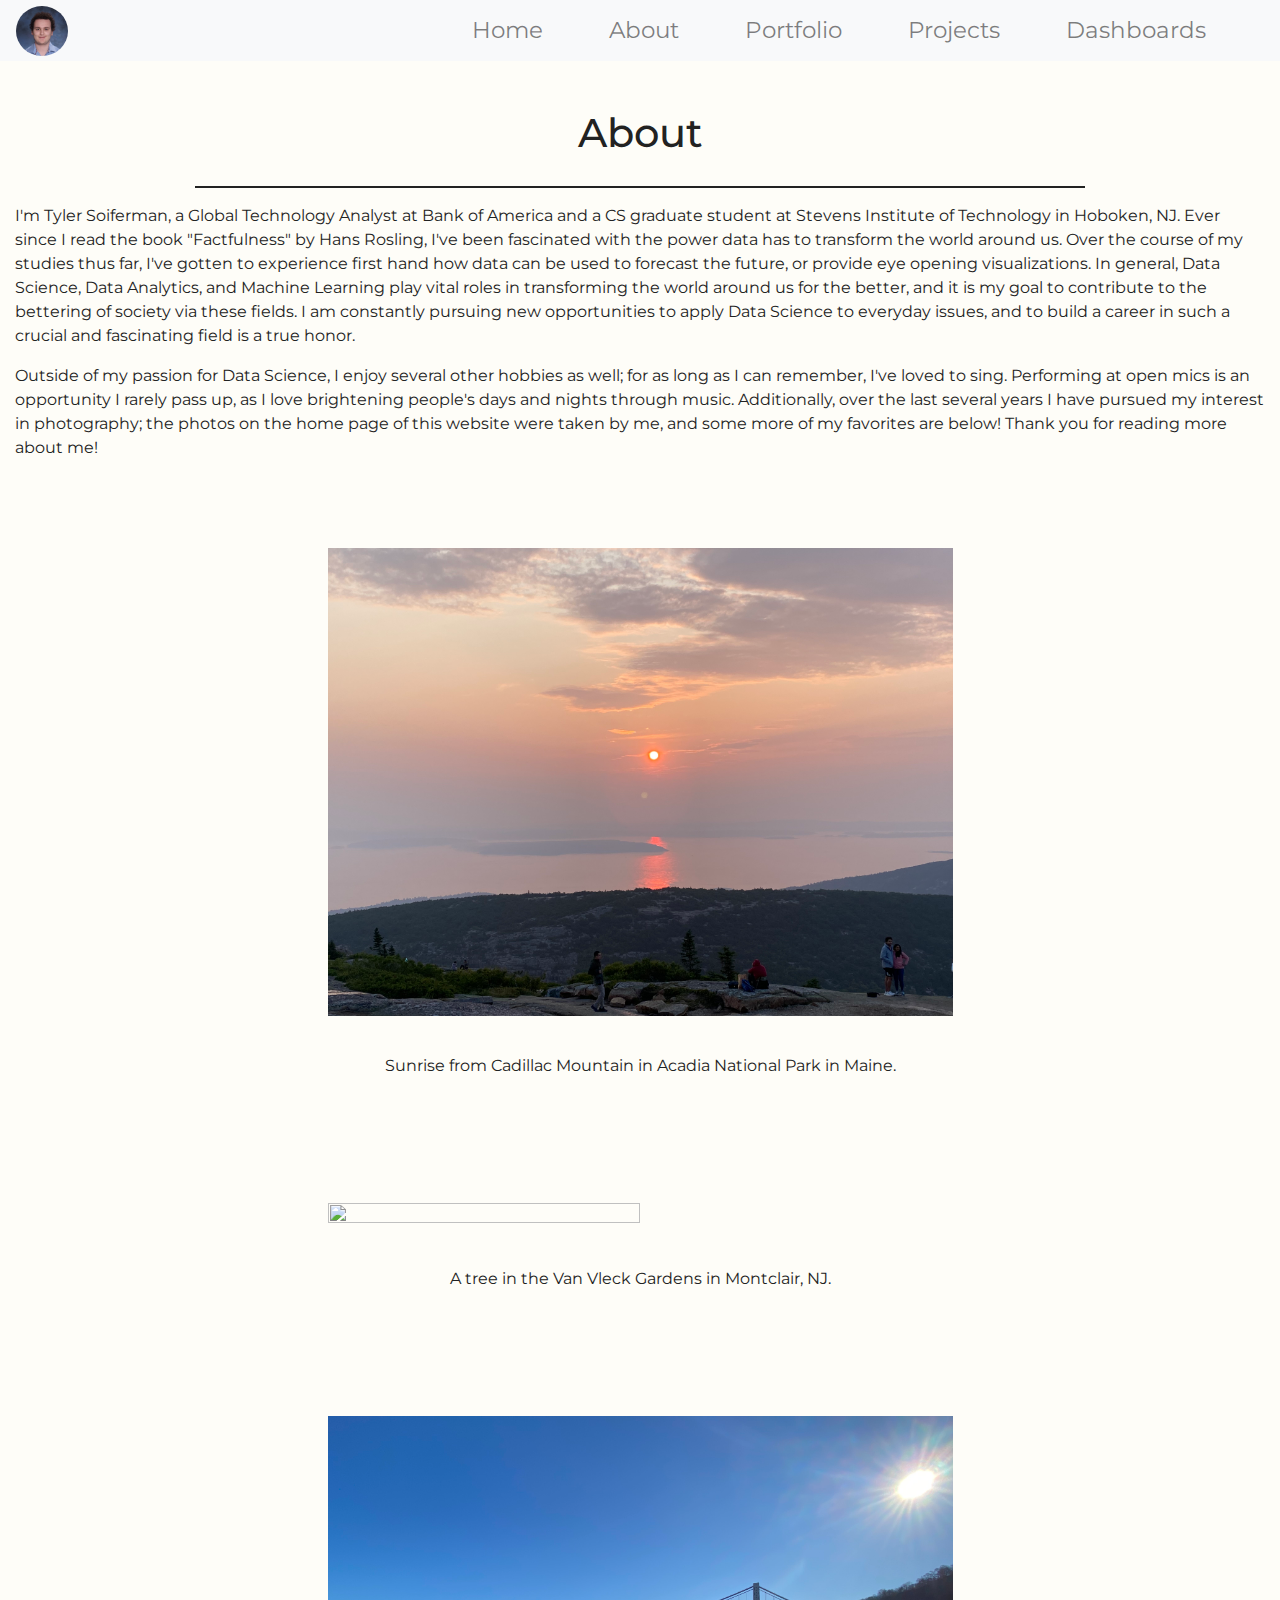
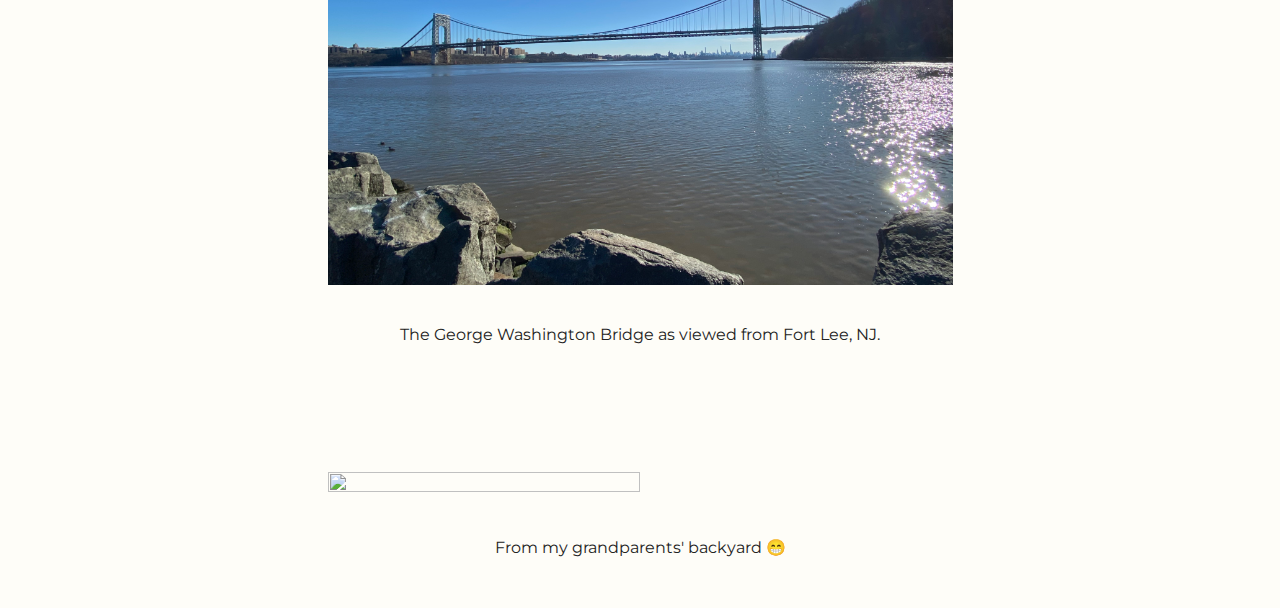
==== commit adc27094: "Update about.html" ====
--- a/about.html
+++ b/about.html
@@ -50,7 +50,7 @@
         <hr>
     </div>
     <div class="about-blurbs">
-        <p class="about-section1">I'm Tyler Soiferman, a senior CS Major at Stevens Institute of Technology in Hoboken, NJ. Ever since I read the book "Factfulness" by Hans Rosling, I've been fascinated with the power data has to transform the world around us. Over the course of my studies thus far, I've gotten to experience first hand how data can be used to forecast the future, or provide eye opening visualizations. In general, Data Science, Data Analytics, and Machine Learning play vital roles in transforming the world around us for the better, and it is my goal to contribute to the bettering of society via these fields. I am constantly pursuing new opportunities to apply Data Science to everyday issues, and to build a career in such a crucial and fascinating field is a true honor.</p>
+        <p class="about-section1">I'm Tyler Soiferman, a Global Technology Analyst at Bank of America and a CS graduate student at Stevens Institute of Technology in Hoboken, NJ. Ever since I read the book "Factfulness" by Hans Rosling, I've been fascinated with the power data has to transform the world around us. Over the course of my studies thus far, I've gotten to experience first hand how data can be used to forecast the future, or provide eye opening visualizations. In general, Data Science, Data Analytics, and Machine Learning play vital roles in transforming the world around us for the better, and it is my goal to contribute to the bettering of society via these fields. I am constantly pursuing new opportunities to apply Data Science to everyday issues, and to build a career in such a crucial and fascinating field is a true honor.</p>
         <p class="about-section2">Outside of my passion for Data Science, I enjoy several other hobbies as well; for as long as I can remember, I've loved to sing. Performing at open mics is an opportunity I rarely pass up, as I love brightening people's days and nights through music. Additionally, over the last several years I have pursued my interest in photography; the photos on the home page of this website were taken by me, and some more of my favorites are below! Thank you for reading more about me!</p>
         <div class="the_img1"><img class="add-img" src="Images/Sunset.jpg"></div>
         <p class="caption">Sunrise from Cadillac Mountain in Acadia National Park in Maine.</p>
--- a/style.css
+++ b/style.css
@@ -189,23 +189,13 @@
   margin-bottom: 1rem;
 }
 
-/*.container-fluid-padding {
-  position: absolute;
-  top: 50%;
-  left: 50%;
-  transform: translate(-50%, -50%);
-  text-align: center;
-  padding: 20px;
-  border: 1px solid #333;
-}*/
-
 .container-fluid-padding {
   display: flex;
   flex-direction: column;
   text-align: center;
   align-items: center;
   justify-content: center;
-  min-height: 100vh; /* Ensure the container takes at least the full height of the viewport */
+  min-height: 100vh;
   box-sizing: border-box;
   padding: 20px;
   border: 1px solid #333;
